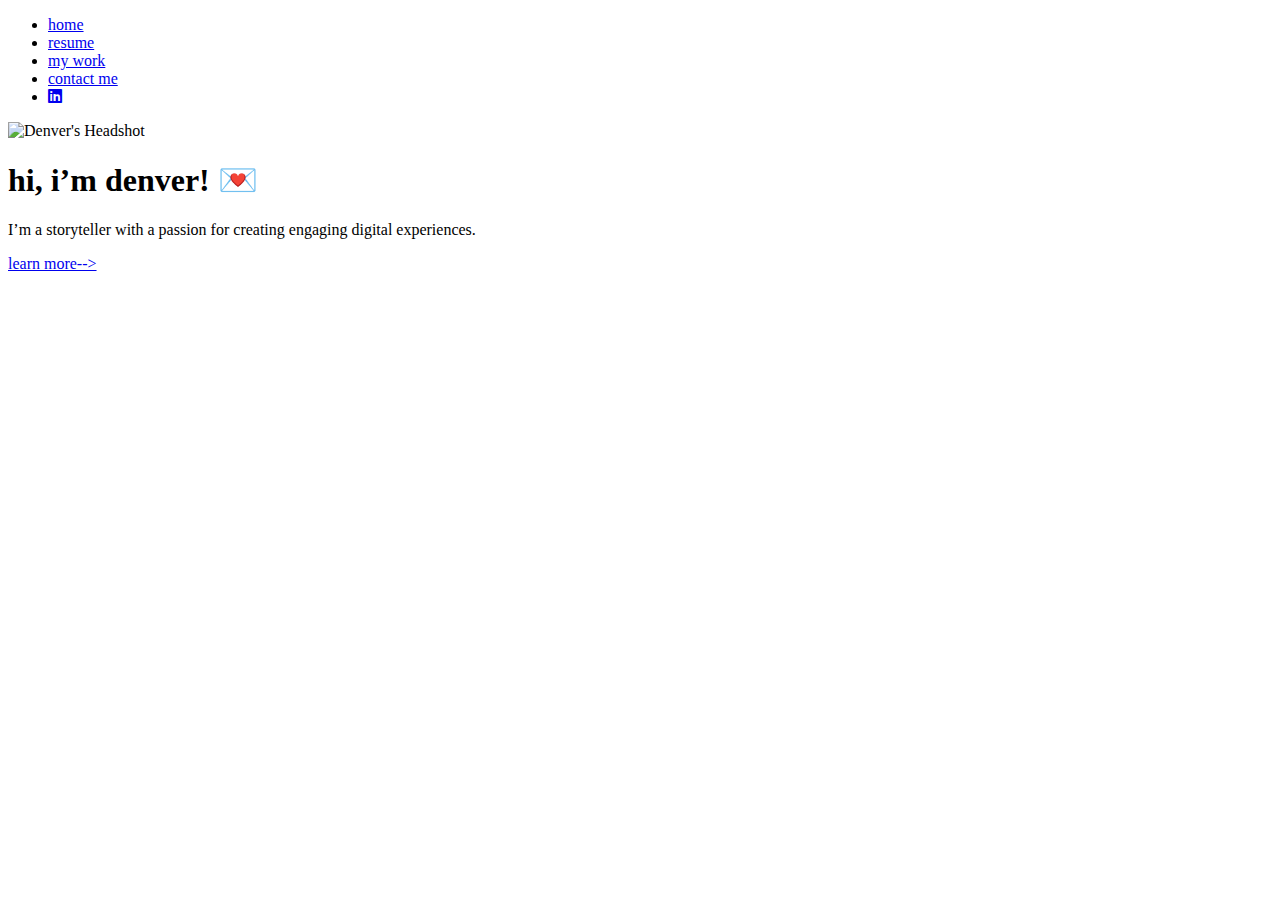
==== index.html @ 0b80be14 "website commit" ====
<!DOCTYPE html>
<html lang="en">

<head>
    <meta charset="UTF-8">
    <meta name="viewport" content="width=device-width, initial-scale=1.0">
    <title>Denver Williams</title>
    <link href="https://fonts.googleapis.com/css2?family=Montserrat:wght@400;700&display=swap" rel="stylesheet">
    <link href="styles/portfoliostyles.css" rel="stylesheet">
    <link rel="stylesheet" href="https://cdnjs.cloudflare.com/ajax/libs/font-awesome/5.15.4/css/all.min.css" />
<!--    <style>
   
        .main-heading,
        .learn-more-button {
            font-family: 'Montserrat', sans-serif;
        }
        
        .sub-heading {
            font-family: 'Montserrat', sans-serif; 
      
    </style>-->
</head>

<body>
    <nav class="flexNav">
        <ul>
            <li><a href="index.html" class="montserrat-font">home</a></li>
            <li><a href="resume.html" class="montserrat-font">resume</a></li>
            <li><a href="my work.html" class="montserrat-font">my work</a></li>
            <li><a href="mailto:denveralexisw2@gmail.com" class="montserrat-font">contact me</a></li>
            <li><a href="https://www.linkedin.com/in/denver-williams/" class="montserrat-font"><i class="fab fa-linkedin"></i></a></li>
        </ul>
    </nav>

    <!-- home page content -->
    <div class="about-section">
        <div class="image-container">
            <img src="assets/IMG_2680.jpg" alt="Denver's Headshot">
        </div>
        <div>
            <h1 class="main-heading">hi, i’m denver! 💌 </h1>
            <p class="sub-heading">I’m a storyteller with a passion for creating engaging digital experiences.</p>
            <section>
                <a href="resume.html" class="learn-more-button">learn more--></a>
            </section>
        </div>
    </div>
</body>

</html>
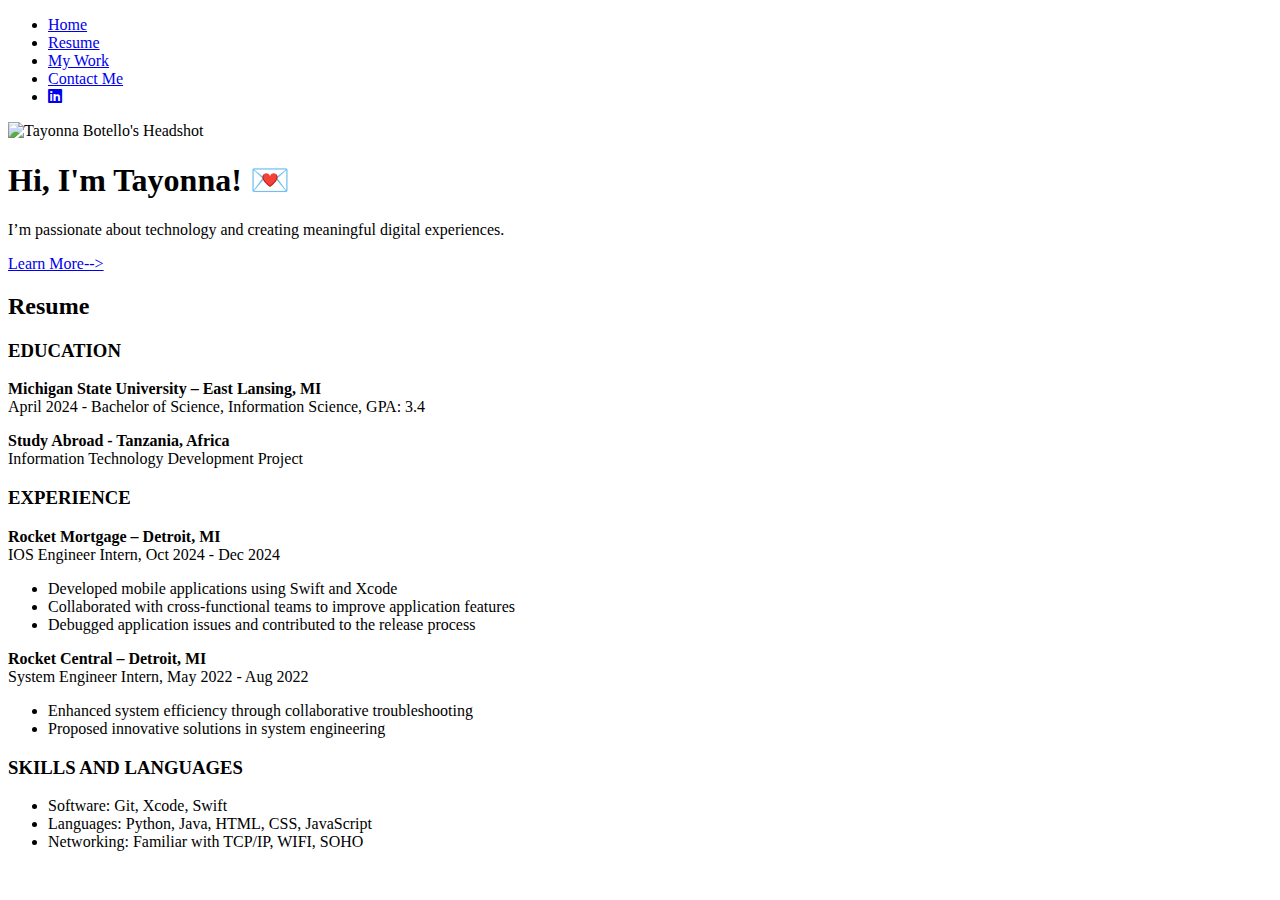
==== commit 02b7b346: "man" ====
--- a/index.html
+++ b/index.html
@@ -1,50 +1,71 @@
 <!DOCTYPE html>
 <html lang="en">
-
 <head>
     <meta charset="UTF-8">
     <meta name="viewport" content="width=device-width, initial-scale=1.0">
-    <title>Denver Williams</title>
+    <title>Tayonna Botello</title>
     <link href="https://fonts.googleapis.com/css2?family=Montserrat:wght@400;700&display=swap" rel="stylesheet">
     <link href="styles/portfoliostyles.css" rel="stylesheet">
     <link rel="stylesheet" href="https://cdnjs.cloudflare.com/ajax/libs/font-awesome/5.15.4/css/all.min.css" />
-<!--    <style>
-   
-        .main-heading,
-        .learn-more-button {
-            font-family: 'Montserrat', sans-serif;
-        }
-        
-        .sub-heading {
-            font-family: 'Montserrat', sans-serif; 
-      
-    </style>-->
 </head>
 
 <body>
     <nav class="flexNav">
         <ul>
-            <li><a href="index.html" class="montserrat-font">home</a></li>
-            <li><a href="resume.html" class="montserrat-font">resume</a></li>
-            <li><a href="my work.html" class="montserrat-font">my work</a></li>
-            <li><a href="mailto:denveralexisw2@gmail.com" class="montserrat-font">contact me</a></li>
-            <li><a href="https://www.linkedin.com/in/denver-williams/" class="montserrat-font"><i class="fab fa-linkedin"></i></a></li>
+            <li><a href="index.html" class="montserrat-font">Home</a></li>
+            <li><a href="resume.html" class="montserrat-font">Resume</a></li>
+            <li><a href="mywork.html" class="montserrat-font">My Work</a></li>
+            <li><a href="mailto:botello2@msu.edu" class="montserrat-font">Contact Me</a></li>
+            <li><a href="https://www.linkedin.com/in/tayonna-botello/" class="montserrat-font"><i class="fab fa-linkedin"></i></a></li>
         </ul>
     </nav>
 
-    <!-- home page content -->
+    <!-- Home Section -->
     <div class="about-section">
         <div class="image-container">
-            <img src="assets/IMG_2680.jpg" alt="Denver's Headshot">
+            <img src="assets/your-photo.jpg" alt="Tayonna Botello's Headshot">
         </div>
         <div>
-            <h1 class="main-heading">hi, i’m denver! 💌 </h1>
-            <p class="sub-heading">I’m a storyteller with a passion for creating engaging digital experiences.</p>
+            <h1 class="main-heading">Hi, I'm Tayonna! 💌</h1>
+            <p class="sub-heading">I’m passionate about technology and creating meaningful digital experiences.</p>
             <section>
-                <a href="resume.html" class="learn-more-button">learn more--></a>
+                <a href="resume.html" class="learn-more-button">Learn More--></a>
             </section>
         </div>
     </div>
+
+    <!-- Resume Section -->
+    <div class="resume-section">
+        <h2 class="section-title">Resume</h2>
+        <div class="resumeGrid1">
+            <div class="resumeGridLeft">
+                <h3>EDUCATION</h3>
+                <p><strong>Michigan State University – East Lansing, MI</strong><br>April 2024 - Bachelor of Science, Information Science, GPA: 3.4</p>
+                <p><strong>Study Abroad - Tanzania, Africa</strong><br>Information Technology Development Project</p>
+                
+                <h3>EXPERIENCE</h3>
+                <p><strong>Rocket Mortgage – Detroit, MI</strong><br>IOS Engineer Intern, Oct 2024 - Dec 2024</p>
+                <ul>
+                    <li>Developed mobile applications using Swift and Xcode</li>
+                    <li>Collaborated with cross-functional teams to improve application features</li>
+                    <li>Debugged application issues and contributed to the release process</li>
+                </ul>
+            </div>
+            <div class="resumeGridRight">
+                <p><strong>Rocket Central – Detroit, MI</strong><br>System Engineer Intern, May 2022 - Aug 2022</p>
+                <ul>
+                    <li>Enhanced system efficiency through collaborative troubleshooting</li>
+                    <li>Proposed innovative solutions in system engineering</li>
+                </ul>
+
+                <h3>SKILLS AND LANGUAGES</h3>
+                <ul>
+                    <li>Software: Git, Xcode, Swift</li>
+                    <li>Languages: Python, Java, HTML, CSS, JavaScript</li>
+                    <li>Networking: Familiar with TCP/IP, WIFI, SOHO</li>
+                </ul>
+            </div>
+        </div>
+    </div>
 </body>
-
 </html>
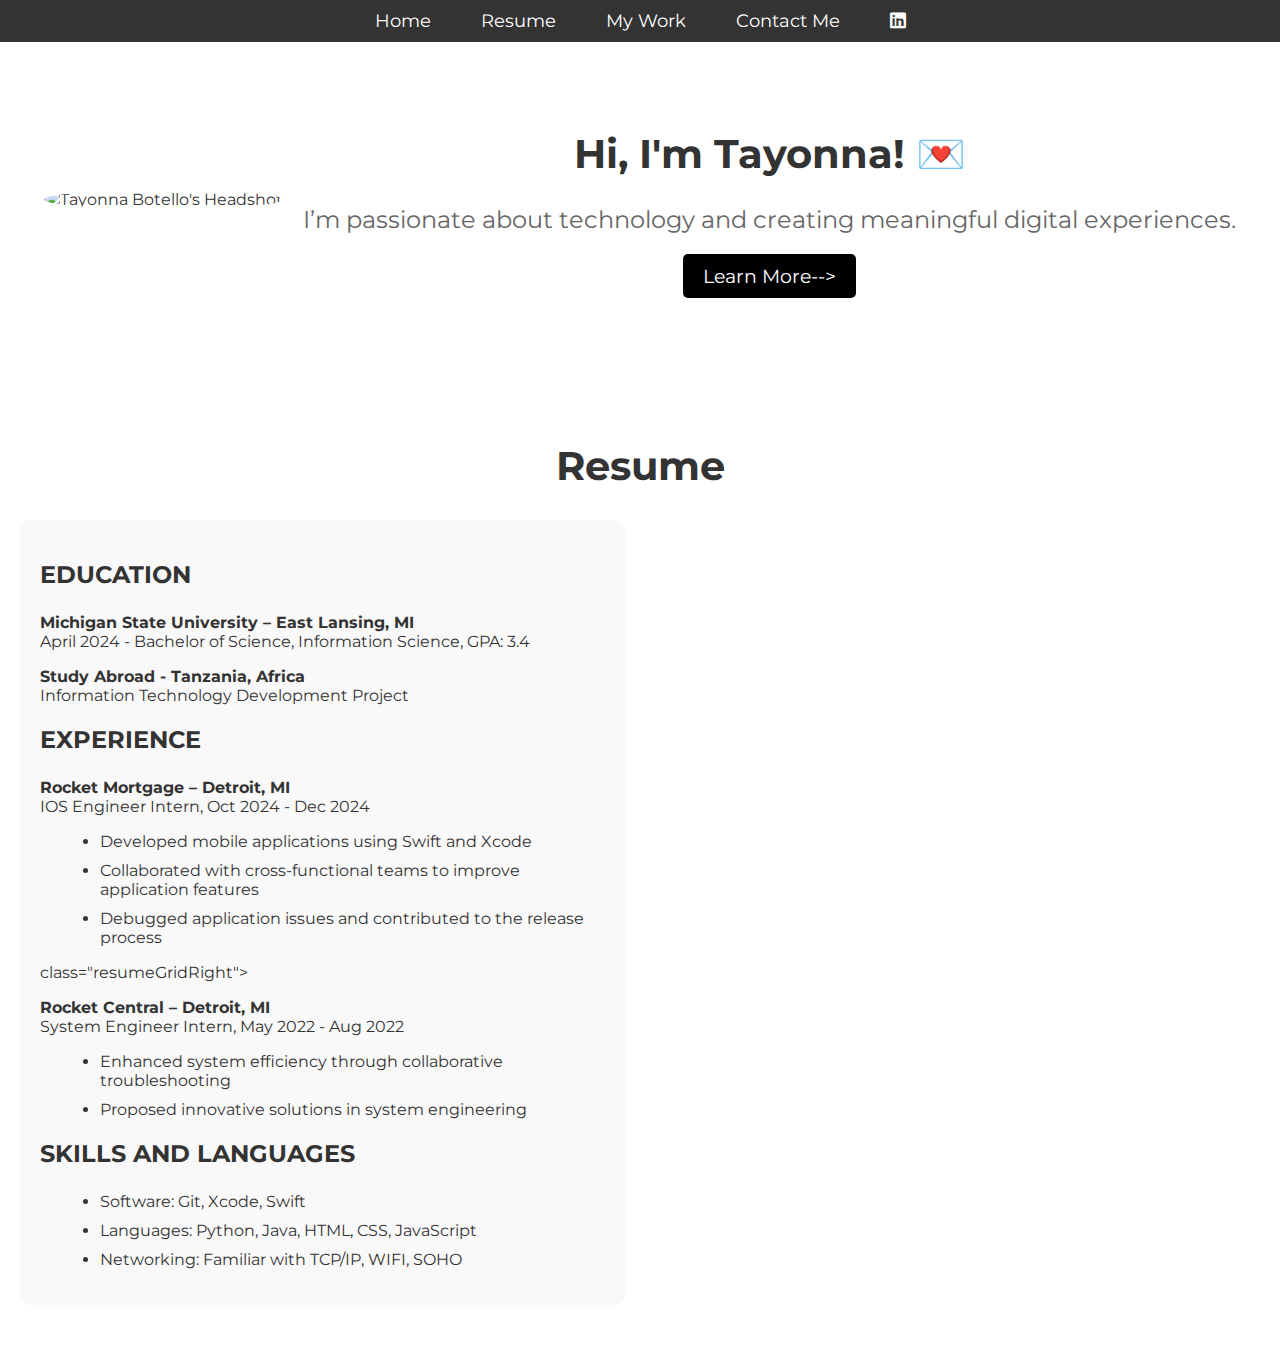
==== commit 64d786d0: "mm" ====
--- a/index.html
+++ b/index.html
@@ -23,7 +23,7 @@
     <!-- Home Section -->
     <div class="about-section">
         <div class="image-container">
-            <img src="assets/your-photo.jpg" alt="Tayonna Botello's Headshot">
+            <img src="assets/myphoto.jpg" alt="Tayonna Botello's Headshot">
         </div>
         <div>
             <h1 class="main-heading">Hi, I'm Tayonna! 💌</h1>
@@ -50,8 +50,7 @@
                     <li>Collaborated with cross-functional teams to improve application features</li>
                     <li>Debugged application issues and contributed to the release process</li>
                 </ul>
-            </div>
-            <div class="resumeGridRight">
+                class="resumeGridRight">
                 <p><strong>Rocket Central – Detroit, MI</strong><br>System Engineer Intern, May 2022 - Aug 2022</p>
                 <ul>
                     <li>Enhanced system efficiency through collaborative troubleshooting</li>
--- a/styles/portfoliostyles.css
+++ b/styles/portfoliostyles.css
@@ -0,0 +1,140 @@
+@charset "UTF-8";
+/* General Styles */
+body {
+    font-family: 'Montserrat', sans-serif;
+    margin: 0;
+    padding: 0;
+    background-color: #f4f4f4;
+    color: #333;
+}
+
+/* Navigation Bar */
+.flexNav {
+    display: flex;
+    justify-content: center;
+    background-color: #333;
+    padding: 10px;
+}
+
+.flexNav ul {
+    list-style-type: none;
+    padding: 0;
+    margin: 0;
+    display: flex;
+}
+
+.flexNav ul li {
+    margin: 0 15px;
+}
+
+.flexNav ul li a {
+    color: #fff;
+    text-decoration: none;
+    padding: 10px;
+    font-size: 18px;
+}
+
+.flexNav ul li a:hover {
+    background-color: #ddd;
+    border-radius: 5px;
+}
+
+/* Home Section */
+.about-section {
+    display: flex;
+    align-items: center;
+    justify-content: center;
+    padding: 60px 20px;
+    background-color: #fff;
+    text-align: center;
+}
+
+.image-container {
+    margin-right: 20px;
+}
+
+.image-container img {
+    width: 250px;
+    height: auto;
+    border-radius: 50%;
+}
+
+.main-heading {
+    font-size: 2.5em;
+    color: #333;
+}
+
+.sub-heading {
+    font-size: 1.5em;
+    color: #666;
+    margin: 20px 0;
+}
+
+.learn-more-button {
+    display: inline-block;
+    padding: 10px 20px;
+    background-color: #000;
+    color: #fff;
+    text-decoration: none;
+    border-radius: 5px;
+    font-size: 1.2em;
+}
+
+.learn-more-button:hover {
+    background-color: #444;
+}
+
+/* Resume Section */
+.resume-section {
+    padding: 50px 20px;
+    background-color: #fff;
+    color: #333;
+}
+
+.resumeGrid1 {
+    display: grid;
+    grid-template-columns: 1fr 1fr;
+    gap: 30px;
+}
+
+.resumeGridLeft, .resumeGridRight {
+    padding: 20px;
+    background-color: #f9f9f9;
+    border-radius: 10px;
+}
+
+h2.section-title {
+    text-align: center;
+    font-size: 2.5em;
+    margin-bottom: 30px;
+}
+
+/* Resume Details */
+h3 {
+    font-size: 1.5em;
+    margin-top: 20px;
+}
+
+ul {
+    list-style-type: disc;
+    margin-left: 20px;
+}
+
+ul li {
+    margin-bottom: 10px;
+}
+
+/* Responsive Design */
+@media screen and (max-width: 768px) {
+    .resumeGrid1 {
+        grid-template-columns: 1fr;
+    }
+
+    .about-section {
+        flex-direction: column;
+    }
+
+    .image-container {
+        margin-bottom: 20px;
+    }
+}
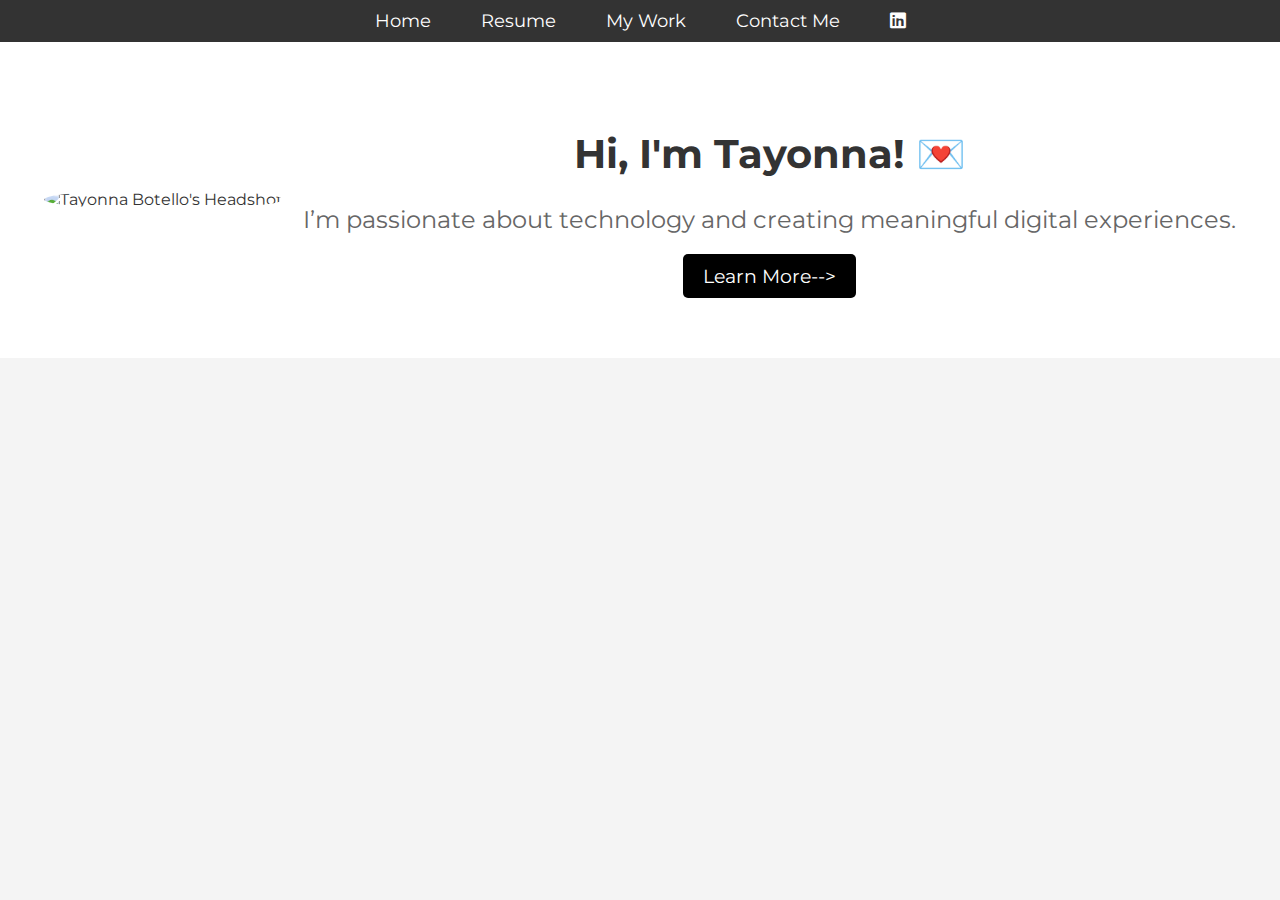
==== commit c040a54d: "erl" ====
--- a/index.html
+++ b/index.html
@@ -16,7 +16,7 @@
             <li><a href="resume.html" class="montserrat-font">Resume</a></li>
             <li><a href="mywork.html" class="montserrat-font">My Work</a></li>
             <li><a href="mailto:botello2@msu.edu" class="montserrat-font">Contact Me</a></li>
-            <li><a href="https://www.linkedin.com/in/tayonna-botello/" class="montserrat-font"><i class="fab fa-linkedin"></i></a></li>
+            <li><a href="www.linkedin.com/in/tayonna-botello-b792a7216s/" class="montserrat-font"><i class="fab fa-linkedin"></i></a></li>
         </ul>
     </nav>
 
@@ -33,38 +33,5 @@
             </section>
         </div>
     </div>
-
-    <!-- Resume Section -->
-    <div class="resume-section">
-        <h2 class="section-title">Resume</h2>
-        <div class="resumeGrid1">
-            <div class="resumeGridLeft">
-                <h3>EDUCATION</h3>
-                <p><strong>Michigan State University – East Lansing, MI</strong><br>April 2024 - Bachelor of Science, Information Science, GPA: 3.4</p>
-                <p><strong>Study Abroad - Tanzania, Africa</strong><br>Information Technology Development Project</p>
-                
-                <h3>EXPERIENCE</h3>
-                <p><strong>Rocket Mortgage – Detroit, MI</strong><br>IOS Engineer Intern, Oct 2024 - Dec 2024</p>
-                <ul>
-                    <li>Developed mobile applications using Swift and Xcode</li>
-                    <li>Collaborated with cross-functional teams to improve application features</li>
-                    <li>Debugged application issues and contributed to the release process</li>
-                </ul>
-                class="resumeGridRight">
-                <p><strong>Rocket Central – Detroit, MI</strong><br>System Engineer Intern, May 2022 - Aug 2022</p>
-                <ul>
-                    <li>Enhanced system efficiency through collaborative troubleshooting</li>
-                    <li>Proposed innovative solutions in system engineering</li>
-                </ul>
-
-                <h3>SKILLS AND LANGUAGES</h3>
-                <ul>
-                    <li>Software: Git, Xcode, Swift</li>
-                    <li>Languages: Python, Java, HTML, CSS, JavaScript</li>
-                    <li>Networking: Familiar with TCP/IP, WIFI, SOHO</li>
-                </ul>
-            </div>
-        </div>
-    </div>
 </body>
 </html>
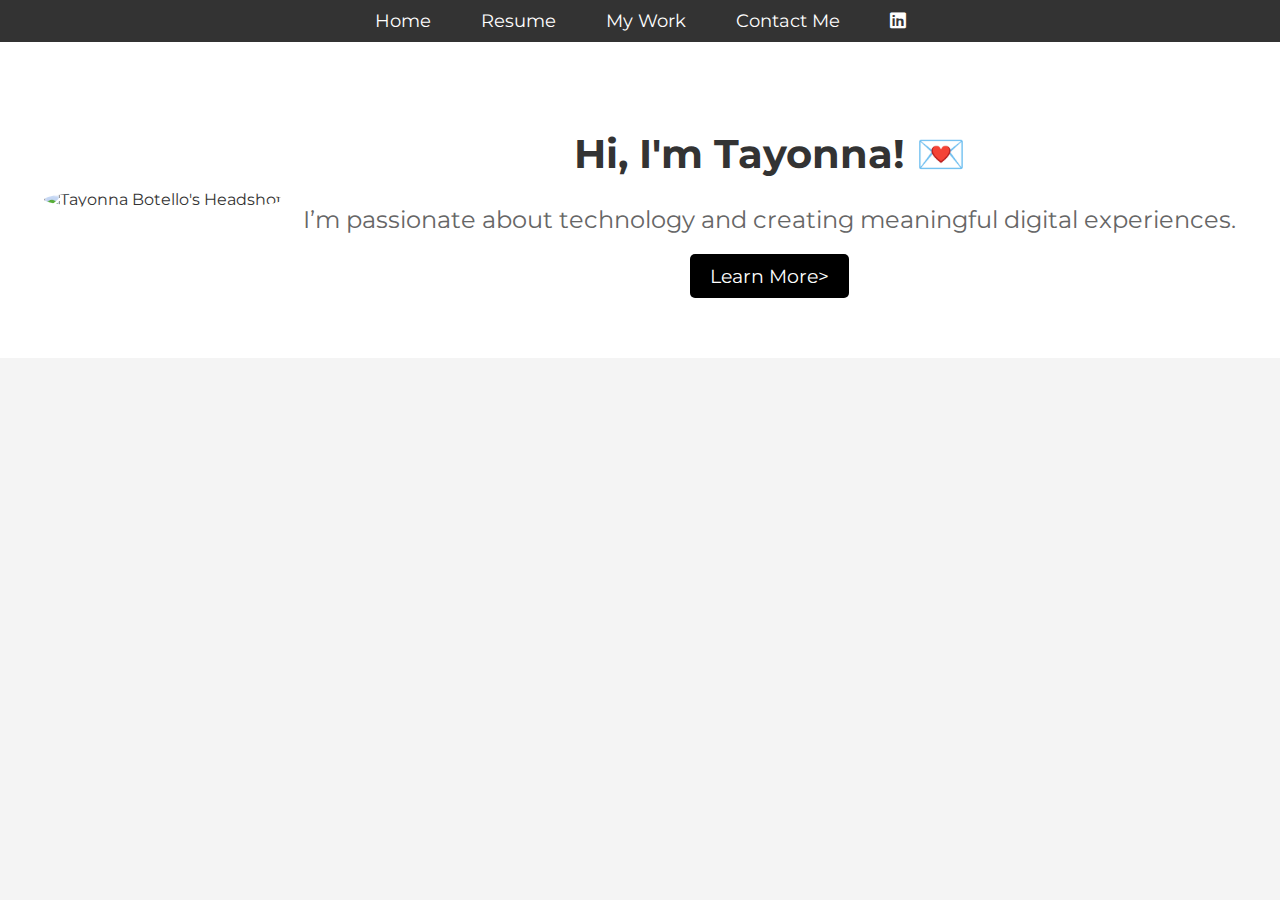
==== commit 00e8d9bd: "removed lines" ====
--- a/index.html
+++ b/index.html
@@ -29,7 +29,7 @@
             <h1 class="main-heading">Hi, I'm Tayonna! 💌</h1>
             <p class="sub-heading">I’m passionate about technology and creating meaningful digital experiences.</p>
             <section>
-                <a href="resume.html" class="learn-more-button">Learn More--></a>
+                <a href="resume.html" class="learn-more-button">Learn More></a>
             </section>
         </div>
     </div>
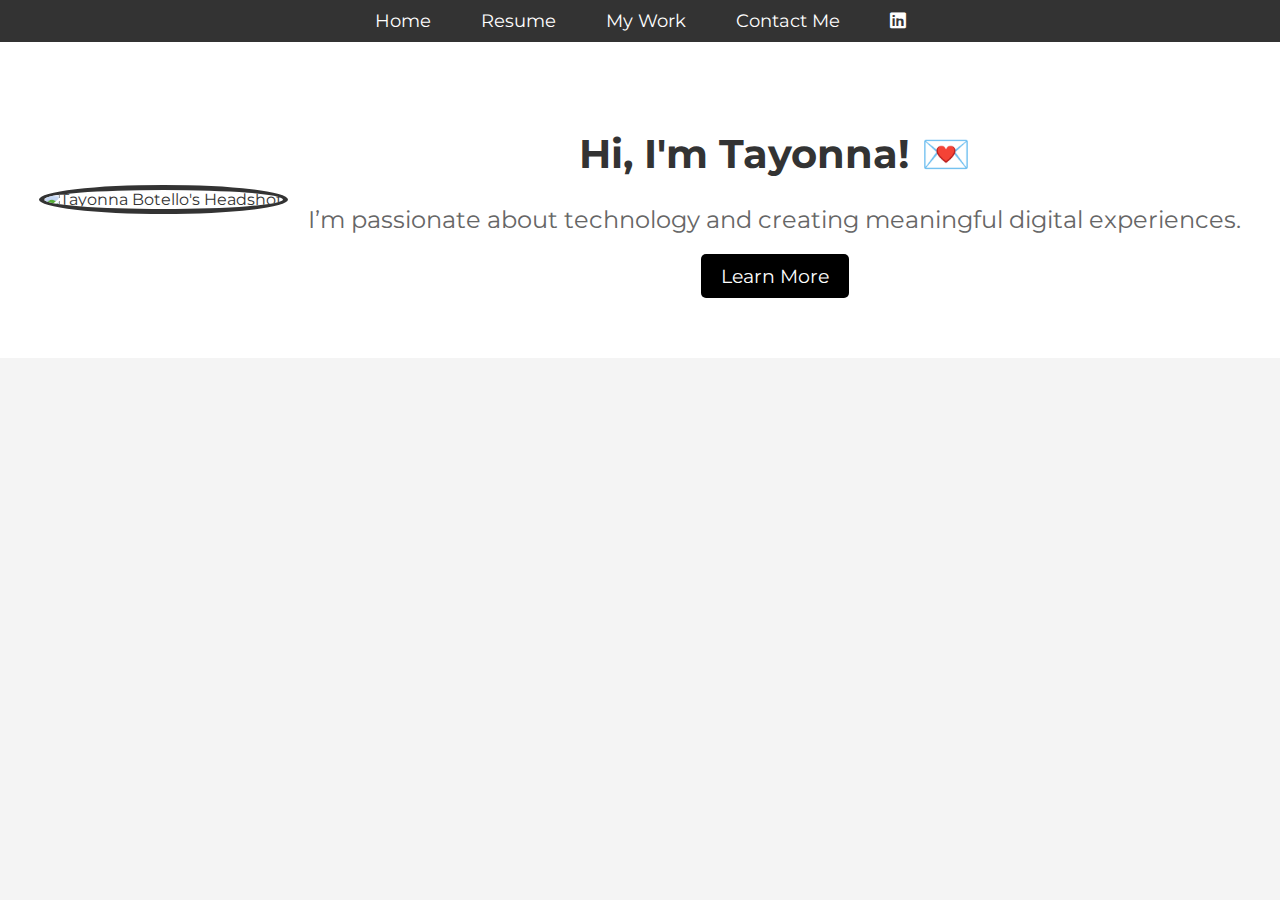
==== commit 5e63c0a2: "push this" ====
--- a/index.html
+++ b/index.html
@@ -29,7 +29,7 @@
             <h1 class="main-heading">Hi, I'm Tayonna! 💌</h1>
             <p class="sub-heading">I’m passionate about technology and creating meaningful digital experiences.</p>
             <section>
-                <a href="resume.html" class="learn-more-button">Learn More></a>
+                <a href="resume.html" class="learn-more-button">Learn More</a>
             </section>
         </div>
     </div>
--- a/styles/portfoliostyles.css
+++ b/styles/portfoliostyles.css
@@ -54,9 +54,11 @@
 }
 
 .image-container img {
-    width: 250px;
-    height: auto;
-    border-radius: 50%;
+    width: 250px; /* Ensures the image has a fixed width */
+    height: 250px; /* Matches the width to create a perfect circle */
+    border-radius: 50%; /* Makes the image circular */
+    object-fit: cover; /* Ensures the image is cropped properly within the circle */
+    border: 5px solid #333; /* Optional: Add a border for aesthetics */
 }
 
 .main-heading {
